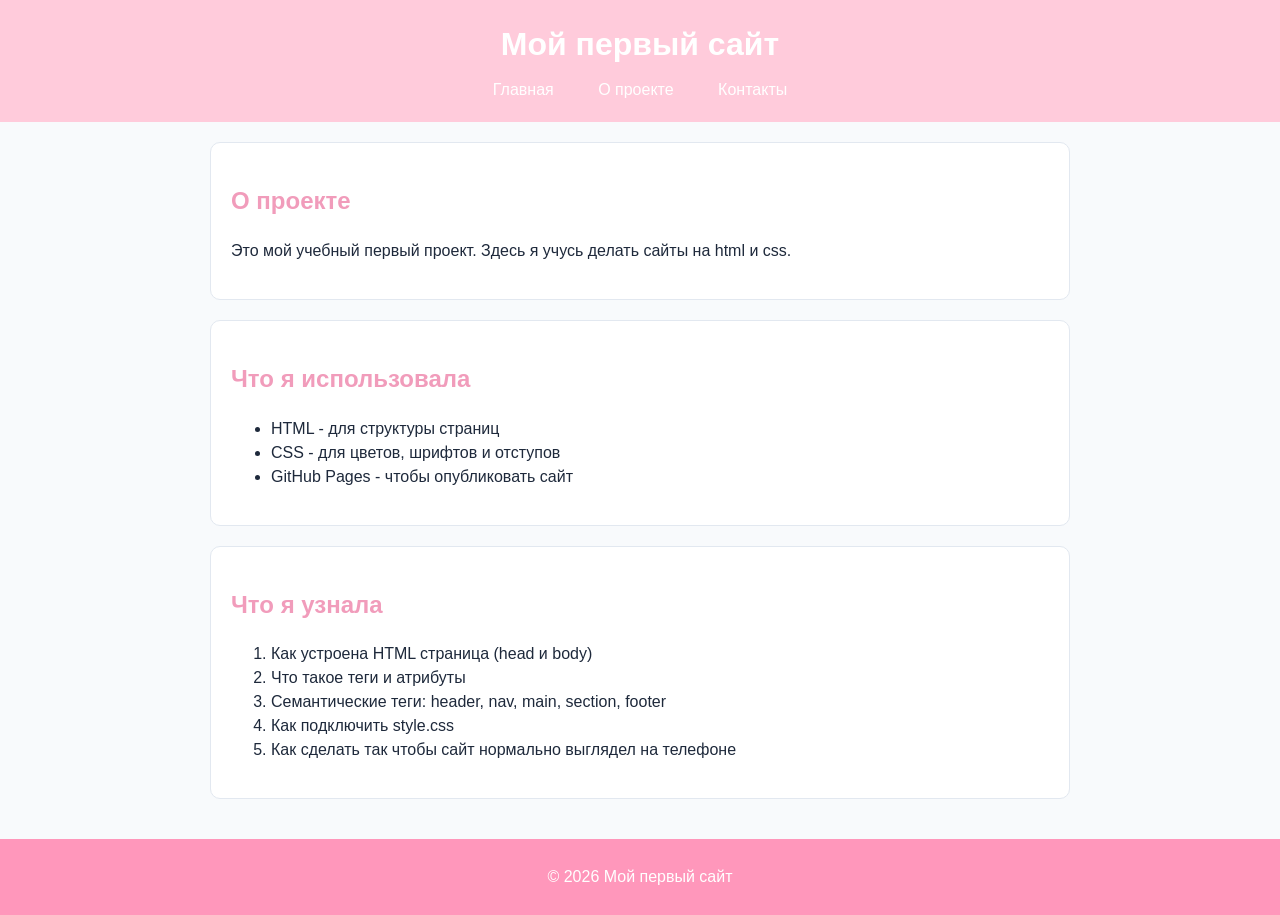
==== about.html @ a758d9ca "Add files via upload" ====
<!doctype html>
<html lang="ru">

<head>
  <meta charset="UTF-8">
  <meta name="viewport" content="width=device-width, initial-scale=1.0">
  <title>Мой первый сайт - О проекте</title>
  <link rel="stylesheet" href="style.css">
</head>

<body>

  <header>
    <h1 class="title">Мой первый сайт</h1>
    <nav>
      <a href="index.html">Главная</a>
      <a href="about.html" class="active">О проекте</a>
      <a href="contacts.html">Контакты</a>
    </nav>
  </header>

  <main>
    <section class="card">
      <h2>О проекте</h2>
      <p>Это мой учебный первый проект. Здесь я учусь делать сайты на html и css.</p>
    </section>

    <section class="card">
      <h2>Что я использовала</h2>
      <ul>
        <li>HTML - для структуры страниц</li>
        <li>CSS - для цветов, шрифтов и отступов</li>
        <li>GitHub Pages - чтобы опубликовать сайт</li>
      </ul>
    </section>

    <section class="card">
      <h2>Что я узнала</h2>
      <ol>
        <li>Как устроена HTML страница (head и body)</li>
        <li>Что такое теги и атрибуты</li>
        <li>Семантические теги: header, nav, main, section, footer</li>
        <li>Как подключить style.css</li>
        <li>Как сделать так чтобы сайт нормально выглядел на телефоне</li>
      </ol>
    </section>

  </main>

  <footer>
    <p>&copy; 2026 Мой первый сайт</p>
  </footer>

</body>

</html>
---- style.css ----
* {
  box-sizing: border-box;
}

body {
  margin: 0;
  font-family: Arial, sans-serif;
  background: #f8fafc;
  color: #1e293b;
  line-height: 1.5;
  min-height: 900px;
  display: flex;
  flex-direction: column;
}

header {
  background: #FFCBDB;
  padding: 20px;
  text-align: center;
}

.title {
  color: #ffffff;
  margin: 0 0 10px 0;
}

nav a {
  color: #ffffff;
  text-decoration: none;
  margin: 0 10px;
  padding: 5px 10px;
}

nav a:hover {
  text-decoration: underline;
}


main {
  flex: 1;
  width: 100%;
  max-width: 900px;
  margin: 0 auto;
  padding: 20px;
}

h2 {
  color: #f19cbb;
}

.card {
  background: #ffffff;
  padding: 20px;
  margin-bottom: 20px;
  border-radius: 10px;
  border: 1px solid #e2e8f0;
}

.card img {
  width: 100%;
  border-radius: 10px;
}

.cards {
  display: flex;
  flex-direction: column;
  gap: 16px;
}

.cards .card {
  margin-bottom: 0;
}

pre {
  background: #f1f5f9;
  padding: 10px;
}

a {
  color: #2563eb;
}

footer {
  background: #FF97BB;
  color: #ffffff;
  text-align: center;
  padding: 10px;
}

@media (min-width: 768px) {
  .cards {
    flex-direction: row;
  }

  .cards .card {
    flex: 1;
  }
}
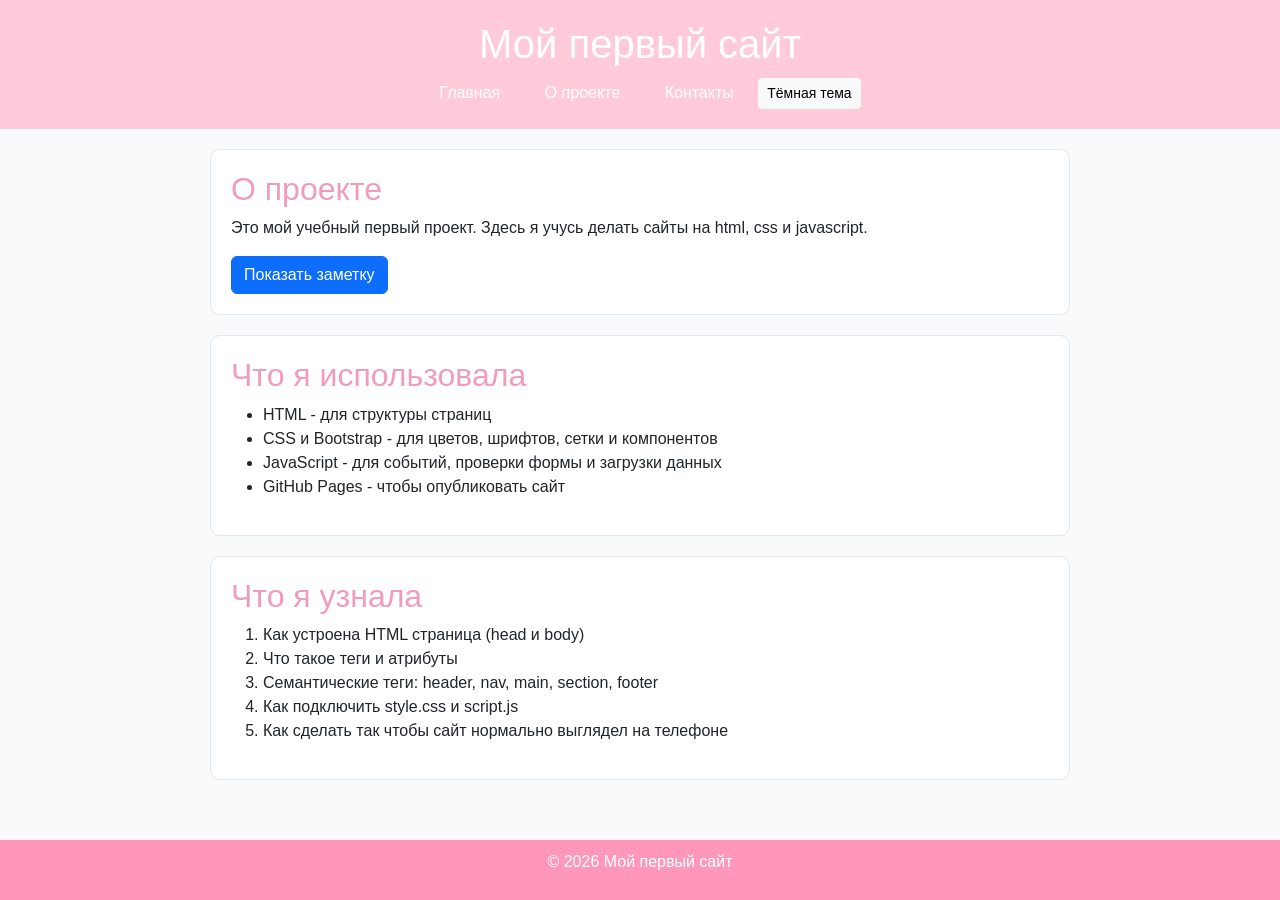
==== commit 5af47ed1: "Update about.html to include JavaScript and Bootstrap" ====
--- a/about.html
+++ b/about.html
@@ -5,7 +5,10 @@
   <meta charset="UTF-8">
   <meta name="viewport" content="width=device-width, initial-scale=1.0">
   <title>Мой первый сайт - О проекте</title>
+  <link rel="stylesheet" href="https://cdn.jsdelivr.net/npm/bootstrap@5.3.3/dist/css/bootstrap.min.css">
   <link rel="stylesheet" href="style.css">
+  <script src="https://cdn.jsdelivr.net/npm/bootstrap@5.3.3/dist/js/bootstrap.bundle.min.js" defer></script>
+  <script src="script.js" defer></script>
 </head>
 
 <body>
@@ -16,20 +19,30 @@
       <a href="index.html">Главная</a>
       <a href="about.html" class="active">О проекте</a>
       <a href="contacts.html">Контакты</a>
+      <button id="theme" class="btn btn-light btn-sm">Тёмная тема</button>
     </nav>
   </header>
 
   <main>
     <section class="card">
       <h2>О проекте</h2>
-      <p>Это мой учебный первый проект. Здесь я учусь делать сайты на html и css.</p>
+      <p>Это мой учебный первый проект. Здесь я учусь делать сайты на html, css и javascript.</p>
+      <div>
+        <button class="btn btn-primary" data-bs-toggle="collapse" data-bs-target="#extraInfo">
+          Показать заметку
+        </button>
+      </div>
+      <div id="extraInfo" class="collapse mt-3">
+        <p class="mb-0">Теперь на сайте работает JavaScript: меняются классы, проверяется форма и подгружаются данные из JSON.</p>
+      </div>
     </section>
 
     <section class="card">
       <h2>Что я использовала</h2>
       <ul>
         <li>HTML - для структуры страниц</li>
-        <li>CSS - для цветов, шрифтов и отступов</li>
+        <li>CSS и Bootstrap - для цветов, шрифтов, сетки и компонентов</li>
+        <li>JavaScript - для событий, проверки формы и загрузки данных</li>
         <li>GitHub Pages - чтобы опубликовать сайт</li>
       </ul>
     </section>
@@ -40,7 +53,7 @@
         <li>Как устроена HTML страница (head и body)</li>
         <li>Что такое теги и атрибуты</li>
         <li>Семантические теги: header, nav, main, section, footer</li>
-        <li>Как подключить style.css</li>
+        <li>Как подключить style.css и script.js</li>
         <li>Как сделать так чтобы сайт нормально выглядел на телефоне</li>
       </ol>
     </section>
@@ -53,4 +66,4 @@
 
 </body>
 
-</html>+</html>
